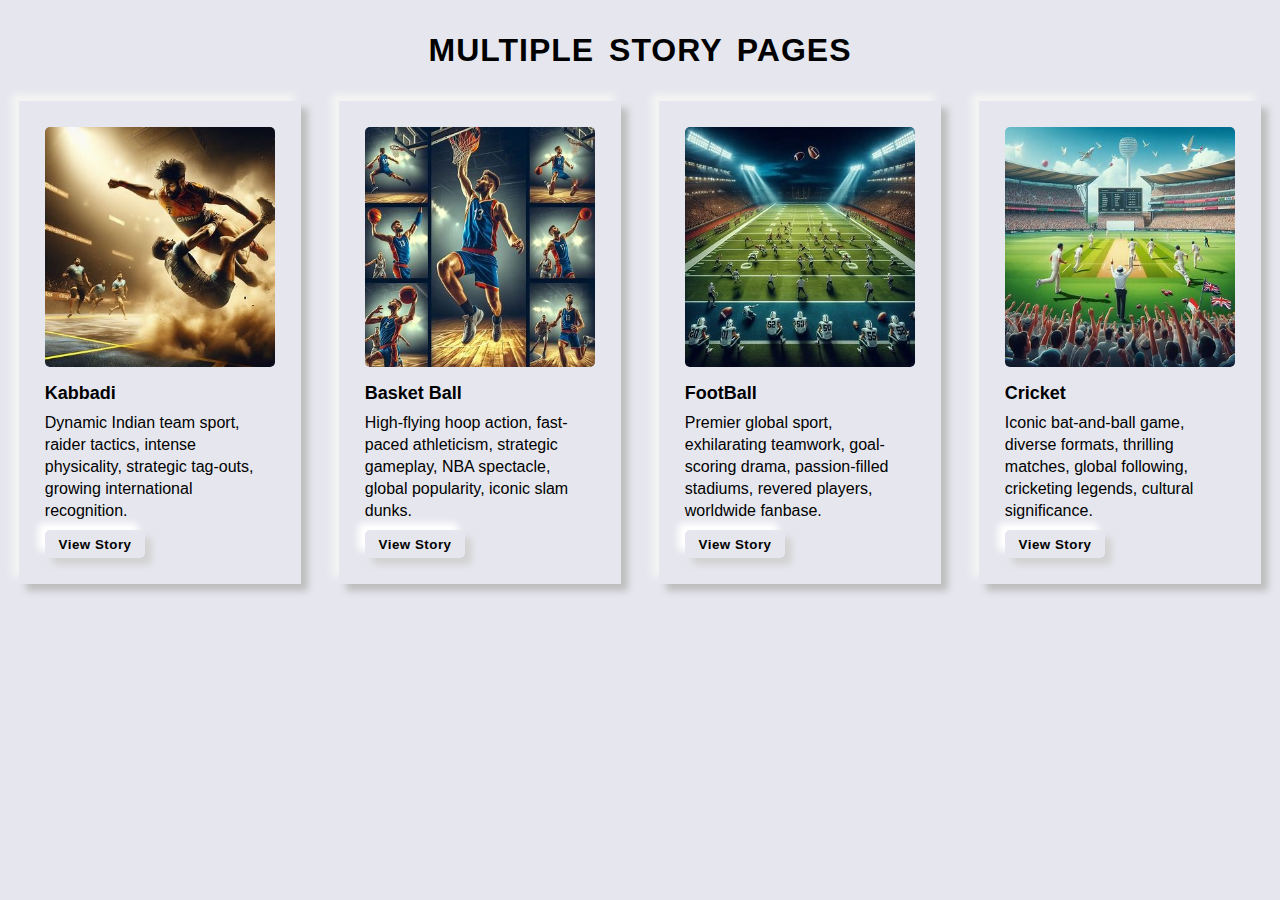
==== index.html @ 80e1d3a6 "Update and rename Index.html to index.html" ====
<!DOCTYPE html>
<html lang="en">
<head>
    <meta charset="UTF-8">
    <meta name="viewport" content="width=device-width, initial-scale=1.0">
    <title>Main Page</title>
    <link rel="stylesheet" href="style.css">
</head>
<body>
    <center><h1>MULTIPLE STORY PAGES</h1></center>
    <section class="main">
        <div class="picture-cards">
            <img src="images/Kabbadi.jpg" alt="">
            <h6>Kabbadi</h6>
            <p>Dynamic Indian team sport, raider tactics, intense physicality, strategic tag-outs, growing international recognition.</p>
            <a href="/story1.html"><button>View Story</button></a>
        </div>
        <div class="picture-cards">
            <img src="images/Basket Ball.jpg" alt="">
            <h6>Basket Ball</h6>
            <p>High-flying hoop action, fast-paced athleticism, strategic gameplay, NBA spectacle, global popularity, iconic slam dunks.</p>
            <a href="/story2.html"> <button>View Story</button></a>
        </div>
        <div class="picture-cards">
            <img src="images/Foot Ball.jpg" alt="">
            <h6>FootBall</h6>
            <p> Premier global sport, exhilarating teamwork, goal-scoring drama, passion-filled stadiums, revered players, worldwide fanbase.</p>
            <a href="/story3.html"> <button>View Story</button></a>
        </div>
        <div class="picture-cards">
            <img src="images/Cricket.jpg" alt="">
            <h6>Cricket</h6>
            <p>Iconic bat-and-ball game, diverse formats, thrilling matches, global following, cricketing legends, cultural significance.</p>
            <a href="/story4.html"> <button>View Story</button></a>
        </div>
    </section>
</body>
</html>
---- style.css ----
*{
 margin: 0;   
 padding: 0;   
 font-family: "Nunito Sans",sans-serif;
 background-color: #e6e7ee;
}
html{
    margin: 0 !important;
    padding: 0 !important;
    box-sizing: border-box;
    width: 100%;
}

body{
    margin: 0;
    padding: 0;
    width: 100%;
    height: auto;
    box-sizing: border-box;
    background-color: #e6e7ee;
}
h1{
    color: black;
    margin: 2rem 0;
    letter-spacing: 1px;
    word-spacing: 5px;
    font-family: "Poppins",sans-serif;
    
}
.main{
    display: flex;
    justify-content: space-around;
    padding: 0%;
    width: 100%;
}
.picture-cards{
    display: flex;
    flex-direction: column;
    padding: 2% 2%;
    width: 18%;
    background-color: #e6e7ee;
    box-shadow:  7px 7px 7px #bebebe,
    -7px -7px 7px #f4f4f4;
}


.picture-cards:hover{
    transform: scale(1.05);
    transition: 0.30s ease-in-out;
}
.picture-cards img{
    display: flex;
    aspect-ratio: 3/4;
    height: auto;
    width: 100%;
    height: 15rem;
    border-radius: 5px;
}
.picture-cards h6{
    font-family: "Nunito Sans",sans-serif;
    font-size: large;
    margin-top: 1rem;
}
.picture-cards button{
    font-family: "Nunito Sans",sans-serif;
    font-weight: 550;
    letter-spacing: 0.5px;
    border-radius: 5px;
    background-color: #e6e7ee;
    padding: 3% 6%;
    box-shadow:  7px 7px 7px #d2d2d2,
    -7px -7px 7px #ffffff;
    border: none;
}
.picture-cards button:hover{
    box-shadow:  inset  7px 7px 7px #d2d2d2,
    inset  -7px -7px 7px white;

}
.picture-cards p{
    font-family: "Nunito Sans",sans-serif;
    font-size: medium;
    margin: 0.5rem 0;
    line-height: 22px;
}

.blog{
    padding: 0 10%;
    background-color: #e6e7ee;
}
.content{
    box-shadow:  7px 7px 7px #bebebe,
    -7px -7px 7px #f4f4f4;
    padding: 5% 8%;
}
.content h1{
    font-size: 26px;
    line-height: 30px;
    letter-spacing: 1px;
    word-spacing: 5px;
    font-family: "Nunito Sans",sans-serif;
}

.blog-content h4{
    font-weight: 550;
    font-size: larger;
    font-family: "Nunito Sans",sans-serif;
    margin: 1.5rem 0;
}

.blog-content p{
    font-size: 17px;
    line-height: 30px;
    font-family: "Nunito Sans",sans-serif;
}
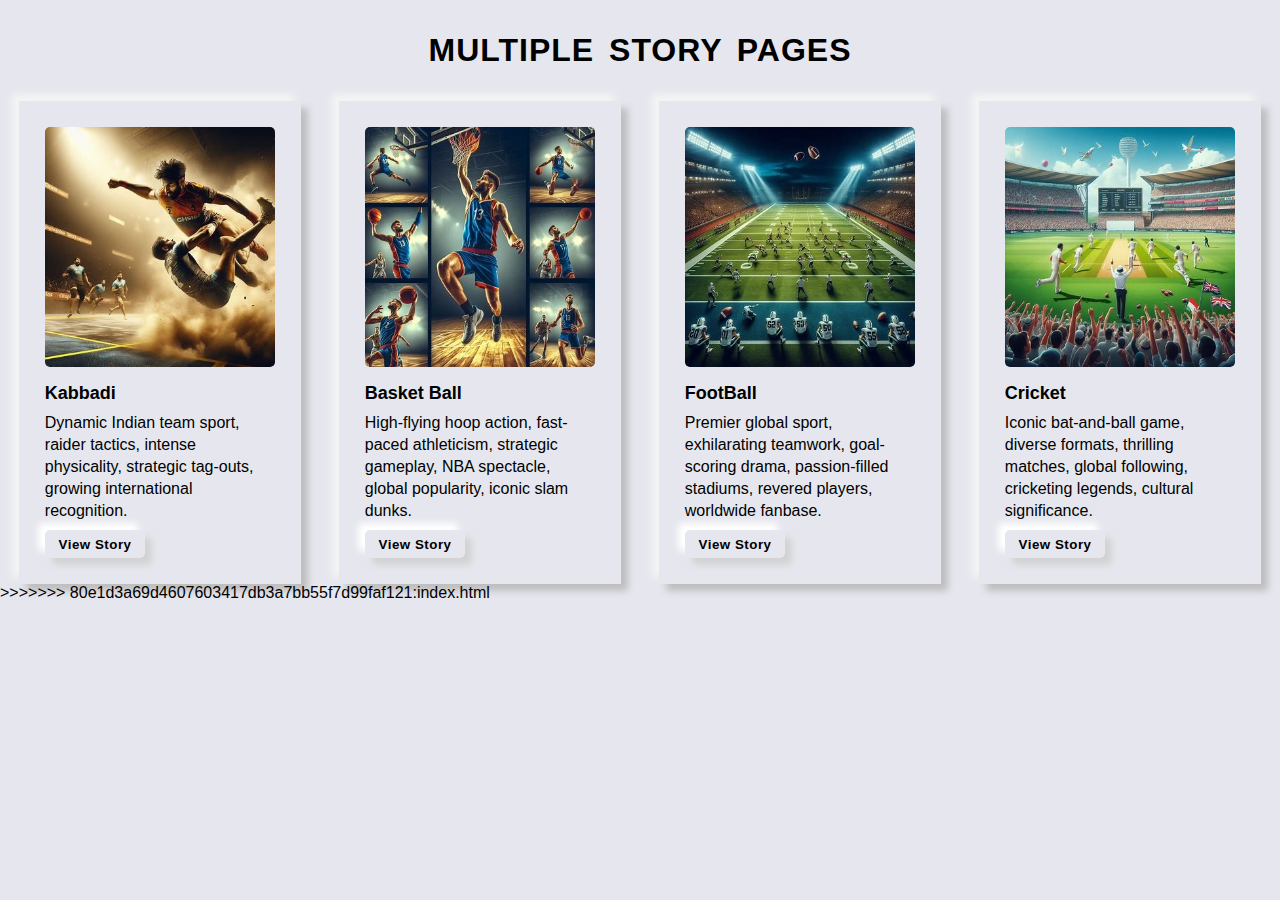
==== commit 4f65e3bc: "bug" ====
--- a/index.html
+++ b/index.html
@@ -1,38 +1,39 @@
-<!DOCTYPE html>
-<html lang="en">
-<head>
-    <meta charset="UTF-8">
-    <meta name="viewport" content="width=device-width, initial-scale=1.0">
-    <title>Main Page</title>
-    <link rel="stylesheet" href="style.css">
-</head>
-<body>
-    <center><h1>MULTIPLE STORY PAGES</h1></center>
-    <section class="main">
-        <div class="picture-cards">
-            <img src="images/Kabbadi.jpg" alt="">
-            <h6>Kabbadi</h6>
-            <p>Dynamic Indian team sport, raider tactics, intense physicality, strategic tag-outs, growing international recognition.</p>
-            <a href="/story1.html"><button>View Story</button></a>
-        </div>
-        <div class="picture-cards">
-            <img src="images/Basket Ball.jpg" alt="">
-            <h6>Basket Ball</h6>
-            <p>High-flying hoop action, fast-paced athleticism, strategic gameplay, NBA spectacle, global popularity, iconic slam dunks.</p>
-            <a href="/story2.html"> <button>View Story</button></a>
-        </div>
-        <div class="picture-cards">
-            <img src="images/Foot Ball.jpg" alt="">
-            <h6>FootBall</h6>
-            <p> Premier global sport, exhilarating teamwork, goal-scoring drama, passion-filled stadiums, revered players, worldwide fanbase.</p>
-            <a href="/story3.html"> <button>View Story</button></a>
-        </div>
-        <div class="picture-cards">
-            <img src="images/Cricket.jpg" alt="">
-            <h6>Cricket</h6>
-            <p>Iconic bat-and-ball game, diverse formats, thrilling matches, global following, cricketing legends, cultural significance.</p>
-            <a href="/story4.html"> <button>View Story</button></a>
-        </div>
-    </section>
-</body>
-</html>
+<!DOCTYPE html>
+<html lang="en">
+<head>
+    <meta charset="UTF-8">
+    <meta name="viewport" content="width=device-width, initial-scale=1.0">
+    <title>Main Page</title>
+    <link rel="stylesheet" href="style.css">
+</head>
+<body>
+    <center><h1>MULTIPLE STORY PAGES</h1></center>
+    <section class="main">
+        <div class="picture-cards">
+            <img src="images/Kabbadi.jpg" alt="">
+            <h6>Kabbadi</h6>
+            <p>Dynamic Indian team sport, raider tactics, intense physicality, strategic tag-outs, growing international recognition.</p>
+            <a href="./story1.html"><button>View Story</button></a>
+        </div>
+        <div class="picture-cards">
+            <img src="images/Basket Ball.jpg" alt="">
+            <h6>Basket Ball</h6>
+            <p>High-flying hoop action, fast-paced athleticism, strategic gameplay, NBA spectacle, global popularity, iconic slam dunks.</p>
+            <a href="./story2.html"> <button>View Story</button></a>
+        </div>
+        <div class="picture-cards">
+            <img src="images/Foot Ball.jpg" alt="">
+            <h6>FootBall</h6>
+            <p> Premier global sport, exhilarating teamwork, goal-scoring drama, passion-filled stadiums, revered players, worldwide fanbase.</p>
+            <a href="./story3.html"> <button>View Story</button></a>
+        </div>
+        <div class="picture-cards">
+            <img src="images/Cricket.jpg" alt="">
+            <h6>Cricket</h6>
+            <p>Iconic bat-and-ball game, diverse formats, thrilling matches, global following, cricketing legends, cultural significance.</p>
+            <a href="./story4.html"> <button>View Story</button></a>
+        </div>
+    </section>
+</body>
+</html>
+>>>>>>> 80e1d3a69d4607603417db3a7bb55f7d99faf121:index.html
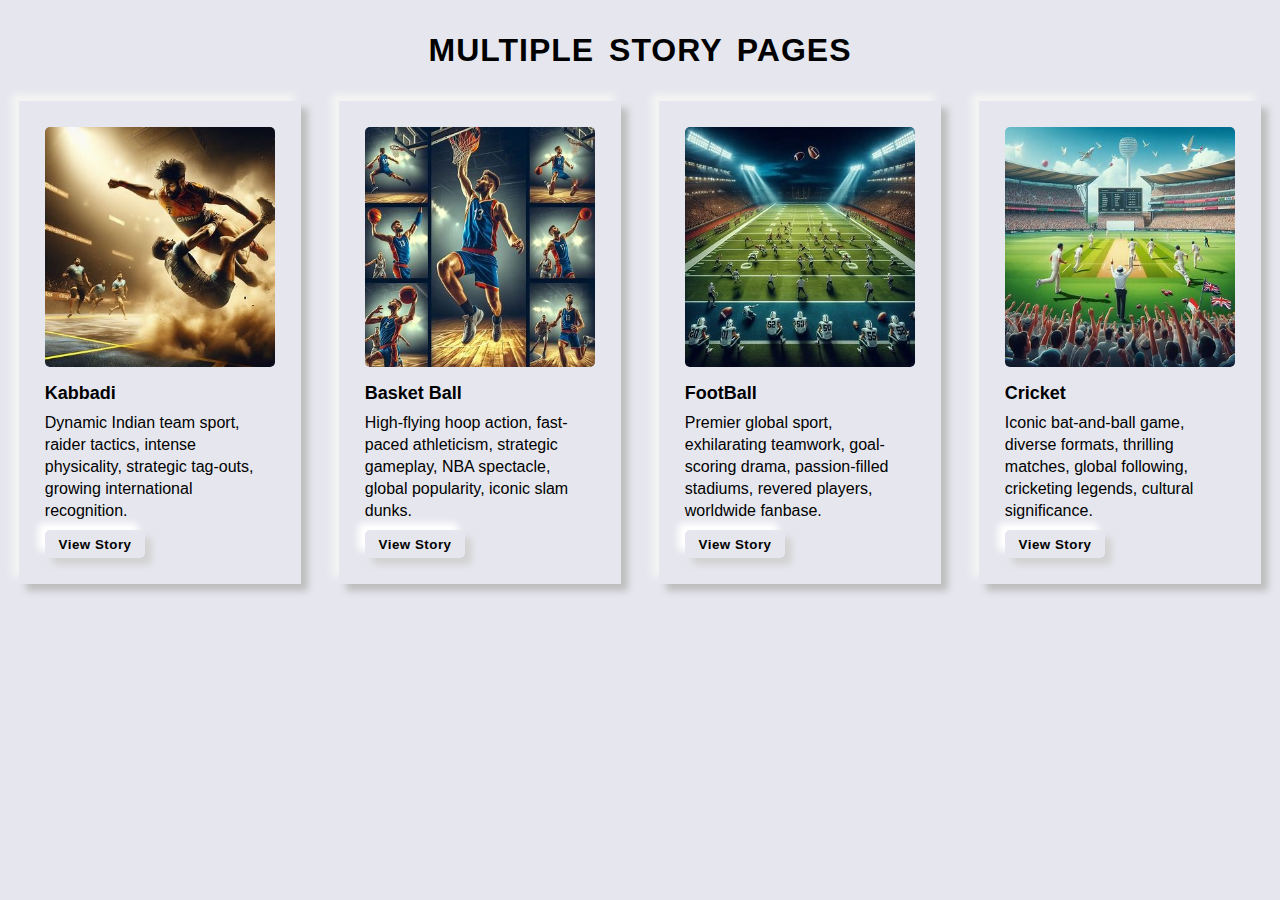
==== commit 3b6ab7fe: "bug last fixed" ====
--- a/index.html
+++ b/index.html
@@ -36,4 +36,3 @@
     </section>
 </body>
 </html>
->>>>>>> 80e1d3a69d4607603417db3a7bb55f7d99faf121:index.html
